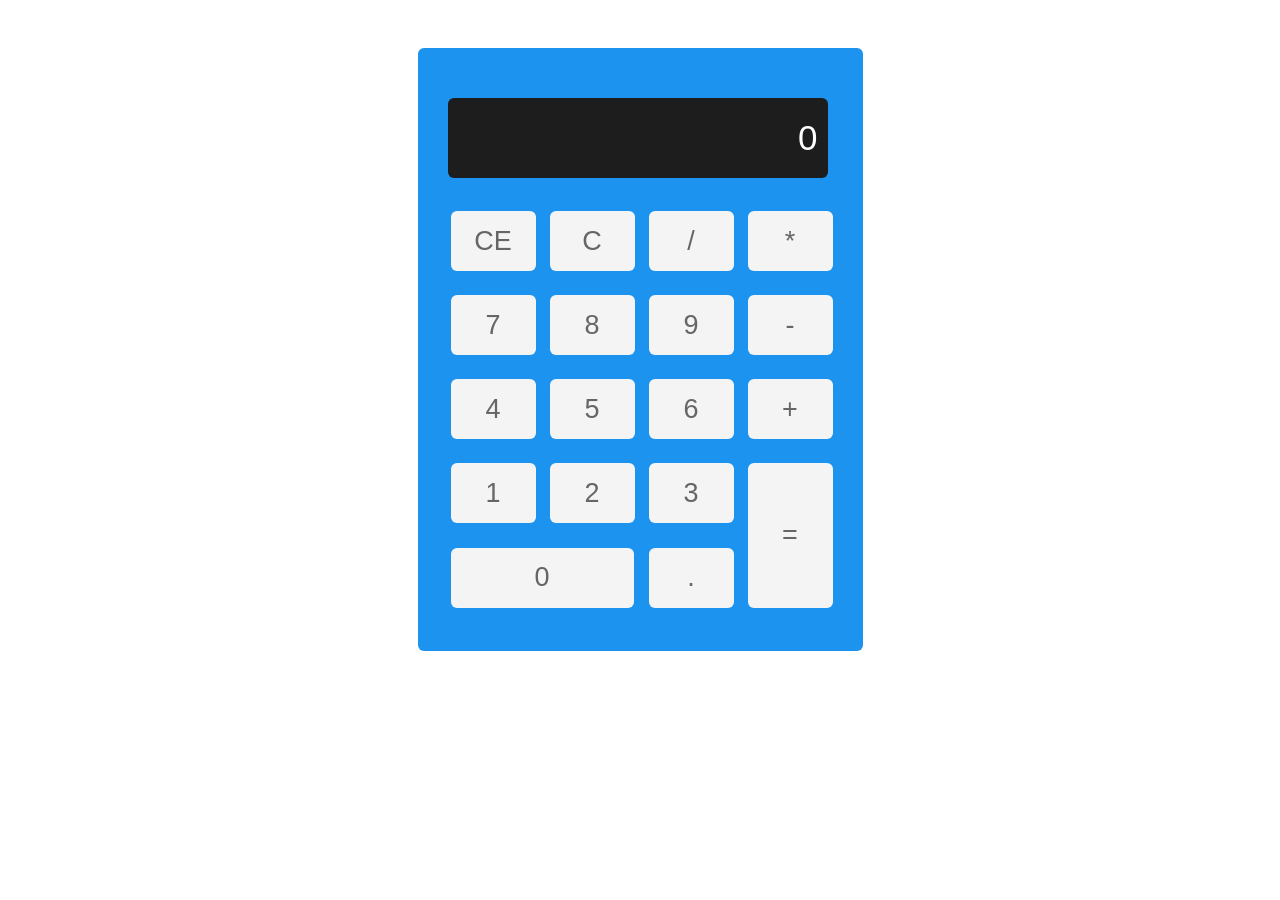
==== calculator/index.html @ f8777039 "init: start calc task" ====
<!DOCTYPE html>
<html lang="en">
<head>
  <meta charset="UTF-8">  
  <meta name="viewport" content="width=device-width, initial-scale=1.0">
  <link rel="stylesheet" href="style.css">
  <title>calculator</title>
</head>
<body>
  <main class="main">
      <div class="calc">
        <div class="calc-display">
          <input disabled type="text" id="display" value="0" name="" placeholder="000000000000000000" class="calc-display-input">
        </div>
        <div class="calc-buttons">
          <table class="calc-table">
            <tr class="calc-buttons-row">
              <td>
                <button type="button" class="clear-btn btn btn-hover-red" id="ce">ce</button>
              </td>
              <td>
                <button type="button" class="clear-btn btn btn-hover-red" id="c">c</button>
              </td>
              <td>
                <button type="button" class="operator btn btn-hover-orange">/</button>
              </td>
              <td>
                <button type="button" class=" operator btn btn-hover-orange">*</button>
              </td>
            </tr>
            <tr class="calc-buttons-row">
              <td>
                <button type="button" class="number btn-hover-green btn">7</button>
              </td>
              <td>
                <button type="button" class="number btn-hover-green btn">8</button>
              </td>
              <td>
                <button type="button" class="number btn-hover-green btn">9</button>
              </td>
              <td>
                <button type="button" class="operator btn btn-hover-orange">-</button>
              </td>
            </tr>
            <tr class="calc-buttons-row">
              <td>
                <button type="button" class="number btn-hover-green btn">4</button>
              </td>
              <td>
                <button type="button" class="number btn-hover-green btn">5</button>
              </td>
              <td>
                <button type="button" class="number btn-hover-green btn">6</button>
              </td>
              <td>
                <button type="button" class="operator btn btn-hover-orange">+</button>
              </td>
            </tr>
            <tr class="calc-buttons-row">
              <td>
                <button type="button" class="number btn-hover-green btn">1</button>
              </td>
              <td>
                <button type="button" class="number btn-hover-green btn">2</button>
              </td>
              <td>
                <button type="button" class="number btn-hover-green btn">3</button>
              </td>
              <td rowspan="2">
                <button type="button" class="operator btn btn-equal btn-hover-orange" id="result">=</button>
              </td>
            </tr>
            <tr class="calc-buttons-row">
              <td colspan="2">
                <button type="button" class="number btn-hover-green btn btn-long">0</button>
              </td>
              <td>
                <button type="button" class="btn  btn-hover-orange" id="decimal">.</button>
              </td>
            </tr>
          </table>
        </div>
      </div>
  </main>
  <script src="app.js">
  </script>
</body>
</html>
---- calculator/style.css ----
body {
  font-size: 20px;
}
.main {
  display: flex;
  justify-content: center;
  padding-top: 40px;
}
.calc {
  background-color: #1c93ee;
  width: 385px;
  padding: 30px;
  border-radius: 6px;
}
.calc-display-input {
  width: 360px;
  height: 60px;
  margin: 20px 0;
  border-radius: 6px;
  background-color: #1d1d1d;
  color: #fff;
  text-align: right;
  font-size: 35px;
  padding: 10px;
}
.calc_button-row td {
  margin: 0 auto;
  padding: 5px;
}
.btn {
  width: 85px;
  height: 60px;
  background-color: #f4f4f4;
  font-size: 27px;
  color: #666666;
  text-transform: uppercase;
  border-radius: 6px;
  padding: 0;
  cursor: pointer;
  transition: 0.1s all;
}
.btn-hover-red:hover {
  background-color: #d83e33;
  color: #f2f2f2;
}
.btn-hover-orange:hover {
  background-color: #ff6a00;
  color: #f2f2f2;
}
.btn-hover-green:hover {
  background-color: green;
  color: #f2f2f2;
}
.btn:active {
  transform: translateY(-1px);
}
.btn-long {
  width: 183px;
}
.btn-equal {
  height: 145px;
}
input,
button {
  padding: 5px 15px;
  margin: 10px;
  border: 0;
  outline: 0;
  border-radius: 4px;
}
button {
  margin-left: 0;
  padding: 15px 24px;
}
@media screen and (max-width: 768px) {
  .calc {
    width: 300px;
    margin: 0 auto;
  }
  .calc-display-input {
    width: 280px;
  }
  input[placeholder] {
    font-size: 28px;
  }
  input::-moz-placeholder {
    font-size: 28px;
  }
  input:-moz-placeholder {
    font-size: 28px;
  }
  input:-ms-input-placeholder {
    font-size: 28px;
  }
  .btn {
    width: 64px;
  }
  .btn-long {
    width: 140px;
  }
}
@media screen and (max-width: 400px) {
  .calc {
    width: 280px;
  }
  .calc-display-input {
    width: 260px;
  }
  .btn {
    width: 60px;
  }
  .btn-long {
    width: 132px;
  }
}
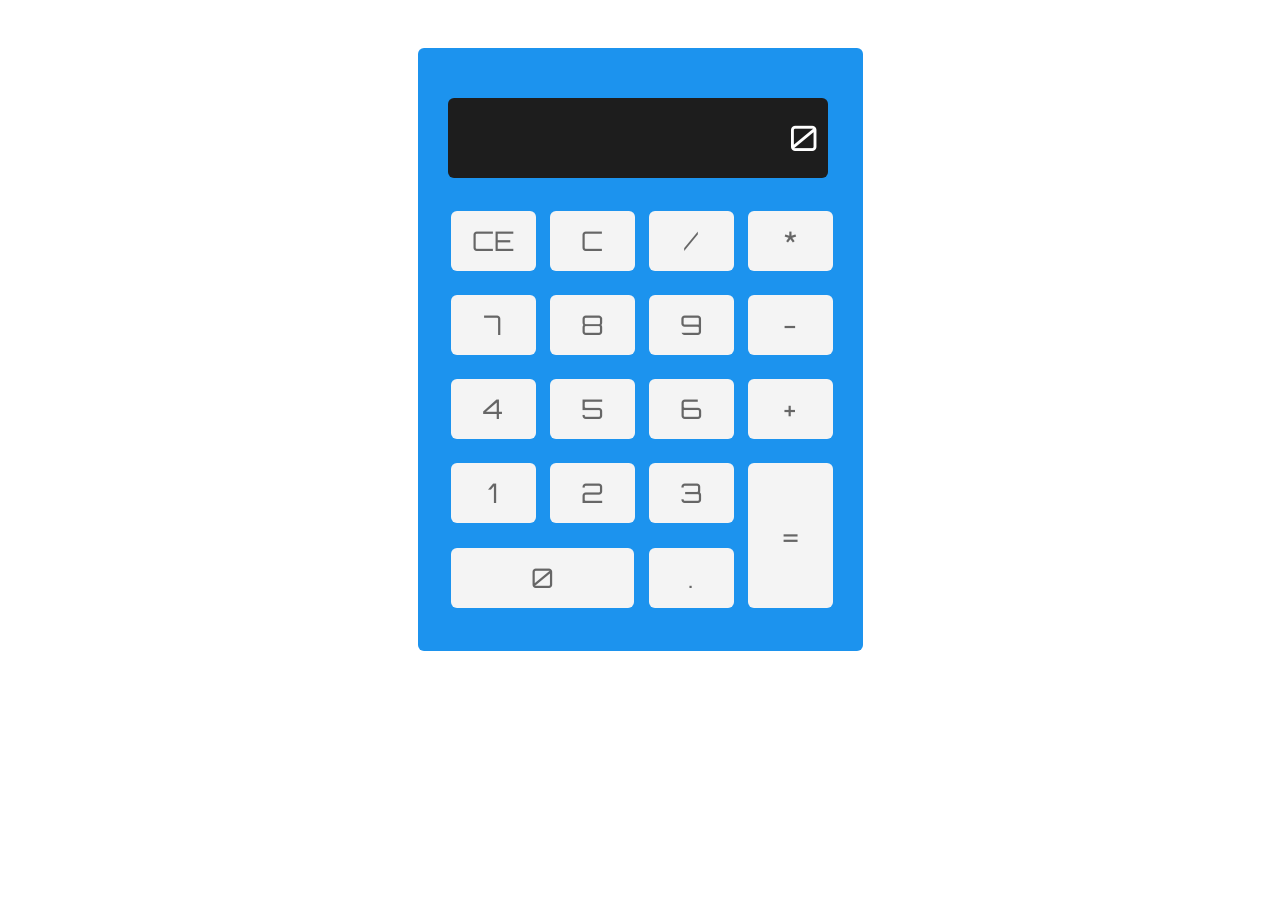
==== commit a34fc90c: "feat: add active btn" ====
--- a/calculator/index.html
+++ b/calculator/index.html
@@ -4,6 +4,7 @@
   <meta charset="UTF-8">  
   <meta name="viewport" content="width=device-width, initial-scale=1.0">
   <link rel="stylesheet" href="style.css">
+  <link href="https://fonts.googleapis.com/css2?family=Orbitron:wght@400;700&display=swap" rel="stylesheet">
   <title>calculator</title>
 </head>
 <body>
@@ -25,7 +26,7 @@
                 <button type="button" class="operator btn btn-hover-orange">/</button>
               </td>
               <td>
-                <button type="button" class=" operator btn btn-hover-orange">*</button>
+                <button type="button" class="operator btn btn-hover-orange">*</button>
               </td>
             </tr>
             <tr class="calc-buttons-row">
@@ -67,7 +68,7 @@
                 <button type="button" class="number btn-hover-green btn">3</button>
               </td>
               <td rowspan="2">
-                <button type="button" class="operator btn btn-equal btn-hover-orange" id="result">=</button>
+                <button type="button" class="btn btn-equal btn-hover-orange" id="result">=</button>
               </td>
             </tr>
             <tr class="calc-buttons-row">
--- a/calculator/style.css
+++ b/calculator/style.css
@@ -1,5 +1,6 @@
 body {
   font-size: 20px;
+  font-family: 'Orbitron', sans-serif;
 }
 .main {
   display: flex;
@@ -13,6 +14,7 @@
   border-radius: 6px;
 }
 .calc-display-input {
+  font-family: 'Orbitron', sans-serif;
   width: 360px;
   height: 60px;
   margin: 20px 0;
@@ -28,6 +30,7 @@
   padding: 5px;
 }
 .btn {
+  font-family: 'Orbitron', sans-serif;
   width: 85px;
   height: 60px;
   background-color: #f4f4f4;
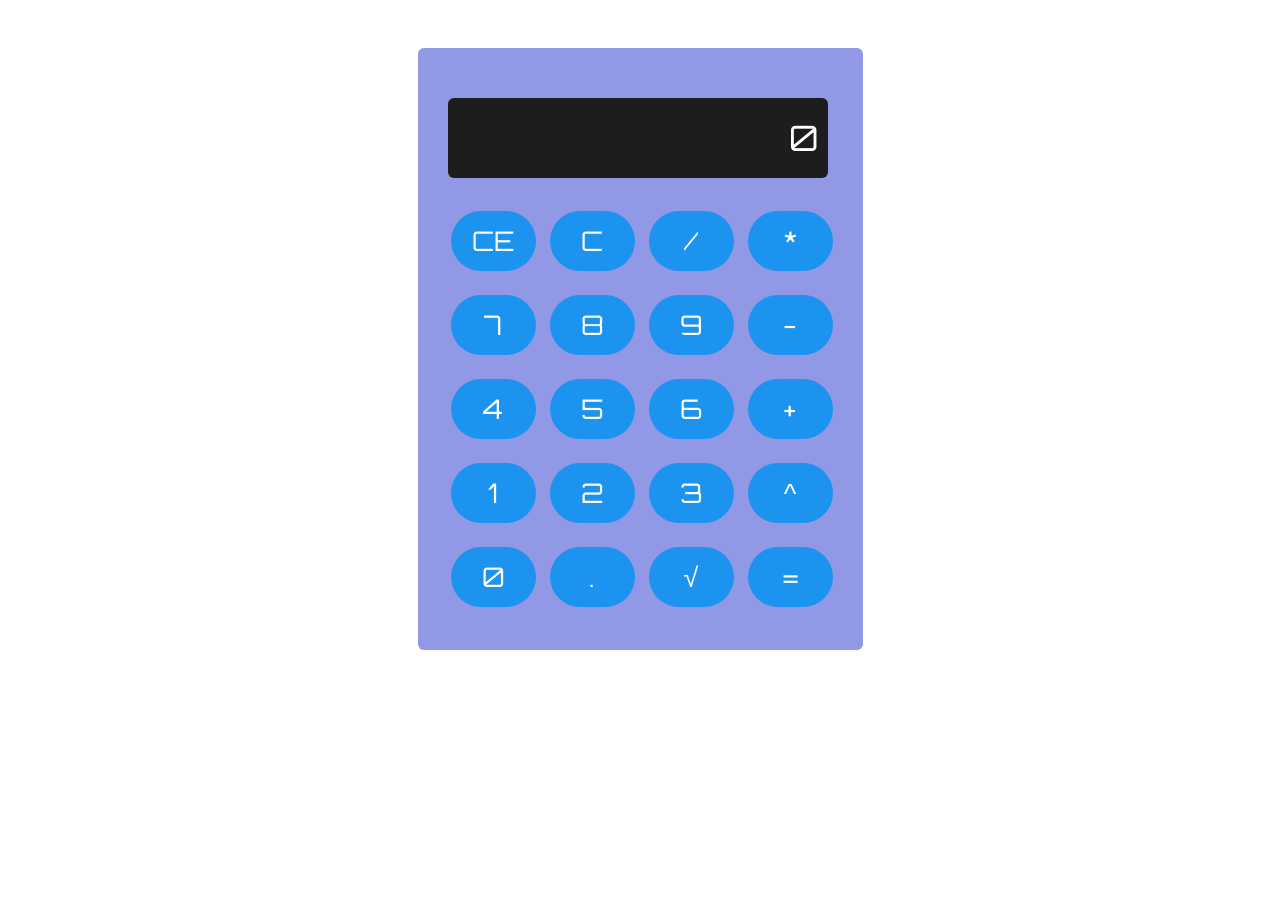
==== commit 2a7667c5: "feat: implement additional math oper" ====
--- a/calculator/index.html
+++ b/calculator/index.html
@@ -67,16 +67,22 @@
               <td>
                 <button type="button" class="number btn-hover-green btn">3</button>
               </td>
-              <td rowspan="2">
-                <button type="button" class="btn btn-equal btn-hover-orange" id="result">=</button>
+              <td>
+                <button id="square" type="button" class="operator btn btn-hover-orange">^</button>
               </td>
             </tr>
             <tr class="calc-buttons-row">
-              <td colspan="2">
+              <td>
                 <button type="button" class="number btn-hover-green btn btn-long">0</button>
               </td>
               <td>
                 <button type="button" class="btn  btn-hover-orange" id="decimal">.</button>
+              </td>
+              <td>
+                <button id="s" type="button" class="square-root operator btn btn-hover-orange">√</button>
+              </td>
+              <td>
+                <button type="button" class="operator btn btn-equal btn-hover-orange" id="result">=</button>
               </td>
             </tr>
           </table>
--- a/calculator/style.css
+++ b/calculator/style.css
@@ -1,3 +1,4 @@
+
 body {
   font-size: 20px;
   font-family: 'Orbitron', sans-serif;
@@ -8,7 +9,7 @@
   padding-top: 40px;
 }
 .calc {
-  background-color: #1c93ee;
+  background-color: #9198e5;
   width: 385px;
   padding: 30px;
   border-radius: 6px;
@@ -33,11 +34,11 @@
   font-family: 'Orbitron', sans-serif;
   width: 85px;
   height: 60px;
-  background-color: #f4f4f4;
+  background-color: #1c93ee;
   font-size: 27px;
-  color: #666666;
+  color: #fff;
   text-transform: uppercase;
-  border-radius: 6px;
+  border-radius: 100px;
   padding: 0;
   cursor: pointer;
   transition: 0.1s all;
@@ -58,10 +59,10 @@
   transform: translateY(-1px);
 }
 .btn-long {
-  width: 183px;
+  width: 85px;
 }
 .btn-equal {
-  height: 145px;
+  height: 60px;
 }
 input,
 button {
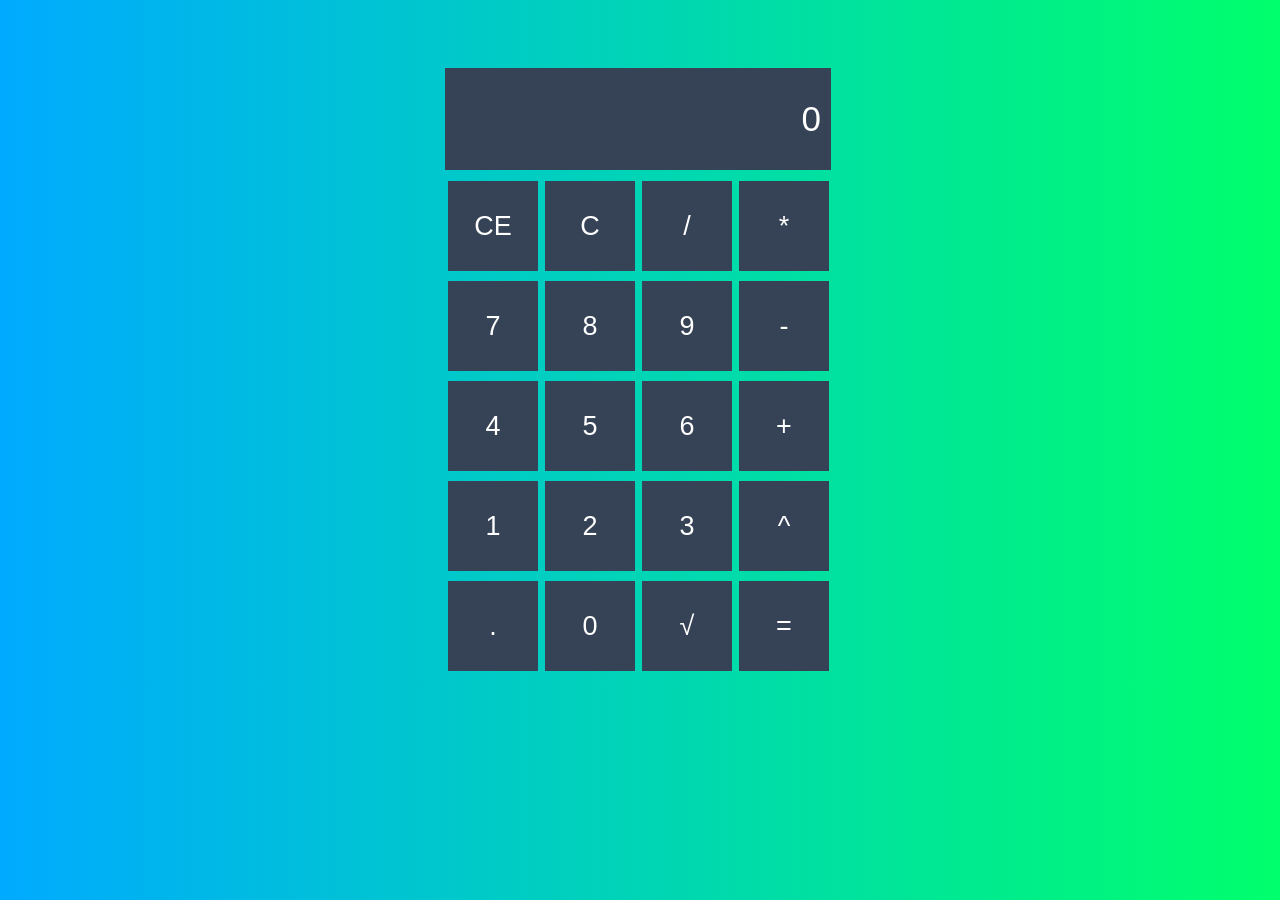
==== commit 18255b5d: "feat: add new style" ====
--- a/calculator/index.html
+++ b/calculator/index.html
@@ -26,7 +26,7 @@
                 <button type="button" class="operator btn btn-hover-orange">/</button>
               </td>
               <td>
-                <button type="button" class="operator btn btn-hover-orange">*</button>
+                <button type="button" class="btn__org operator btn btn-hover-orange">*</button>
               </td>
             </tr>
             <tr class="calc-buttons-row">
@@ -40,7 +40,7 @@
                 <button type="button" class="number btn-hover-green btn">9</button>
               </td>
               <td>
-                <button type="button" class="operator btn btn-hover-orange">-</button>
+                <button id = "minus" type="button" class="btn__org operator btn btn-hover-orange">-</button>
               </td>
             </tr>
             <tr class="calc-buttons-row">
@@ -54,7 +54,7 @@
                 <button type="button" class="number btn-hover-green btn">6</button>
               </td>
               <td>
-                <button type="button" class="operator btn btn-hover-orange">+</button>
+                <button type="button" class="btn__org operator btn btn-hover-orange">+</button>
               </td>
             </tr>
             <tr class="calc-buttons-row">
@@ -68,21 +68,21 @@
                 <button type="button" class="number btn-hover-green btn">3</button>
               </td>
               <td>
-                <button id="square" type="button" class="operator btn btn-hover-orange">^</button>
+                <button id="square" type="button" class="btn__org operator btn btn-hover-orange">^</button>
               </td>
             </tr>
             <tr class="calc-buttons-row">
               <td>
+                <button type="button" class="btn  btn-hover-orange" id="decimal">.</button>
+              </td>
+              <td>
                 <button type="button" class="number btn-hover-green btn btn-long">0</button>
               </td>
               <td>
-                <button type="button" class="btn  btn-hover-orange" id="decimal">.</button>
+                <button id="s" type="button" class="square-root btn btn-hover-orange">√</button>
               </td>
               <td>
-                <button id="s" type="button" class="square-root operator btn btn-hover-orange">√</button>
-              </td>
-              <td>
-                <button type="button" class="operator btn btn-equal btn-hover-orange" id="result">=</button>
+                <button type="button" class="btn__org operator btn btn-equal btn-hover-orange" id="result">=</button>
               </td>
             </tr>
           </table>
--- a/calculator/style.css
+++ b/calculator/style.css
@@ -1,26 +1,31 @@
 
 body {
   font-size: 20px;
-  font-family: 'Orbitron', sans-serif;
+  font-family: Gotham Rounded, sans-serif;
+  background: linear-gradient(to right, #00AAFF, #00FF6C);
+  /* opacity: 0.5; */
 }
 .main {
   display: flex;
   justify-content: center;
   padding-top: 40px;
+
 }
-.calc {
-  background-color: #9198e5;
+/* .calc {
+  background-color: #000;
   width: 385px;
   padding: 30px;
   border-radius: 6px;
-}
+ 
+} */
 .calc-display-input {
-  font-family: 'Orbitron', sans-serif;
-  width: 360px;
-  height: 60px;
+  font-family: Gotham Rounded, sans-serif;
+  width: 366px;
+  height: 82px;
   margin: 20px 0;
-  border-radius: 6px;
-  background-color: #1d1d1d;
+  margin-bottom: 5px;
+  border-radius: 0;
+  background-color: #364357;
   color: #fff;
   text-align: right;
   font-size: 35px;
@@ -31,14 +36,14 @@
   padding: 5px;
 }
 .btn {
-  font-family: 'Orbitron', sans-serif;
-  width: 85px;
-  height: 60px;
-  background-color: #1c93ee;
+  font-family: Gotham Rounded, sans-serif;
+  width: 90px;
+  height: 90px;
+  background-color: #364357;
   font-size: 27px;
   color: #fff;
   text-transform: uppercase;
-  border-radius: 100px;
+  border-radius: 0;
   padding: 0;
   cursor: pointer;
   transition: 0.1s all;
@@ -52,22 +57,22 @@
   color: #f2f2f2;
 }
 .btn-hover-green:hover {
-  background-color: green;
+  background-color: #6c63ff;
   color: #f2f2f2;
 }
 .btn:active {
   transform: translateY(-1px);
 }
 .btn-long {
-  width: 85px;
+  width:90px;
 }
 .btn-equal {
-  height: 60px;
+  height: 90px;
 }
 input,
 button {
   padding: 5px 15px;
-  margin: 10px;
+  margin: 3px;
   border: 0;
   outline: 0;
   border-radius: 4px;
@@ -75,45 +80,4 @@
 button {
   margin-left: 0;
   padding: 15px 24px;
-}
-@media screen and (max-width: 768px) {
-  .calc {
-    width: 300px;
-    margin: 0 auto;
-  }
-  .calc-display-input {
-    width: 280px;
-  }
-  input[placeholder] {
-    font-size: 28px;
-  }
-  input::-moz-placeholder {
-    font-size: 28px;
-  }
-  input:-moz-placeholder {
-    font-size: 28px;
-  }
-  input:-ms-input-placeholder {
-    font-size: 28px;
-  }
-  .btn {
-    width: 64px;
-  }
-  .btn-long {
-    width: 140px;
-  }
-}
-@media screen and (max-width: 400px) {
-  .calc {
-    width: 280px;
-  }
-  .calc-display-input {
-    width: 260px;
-  }
-  .btn {
-    width: 60px;
-  }
-  .btn-long {
-    width: 132px;
-  }
-}
+}
